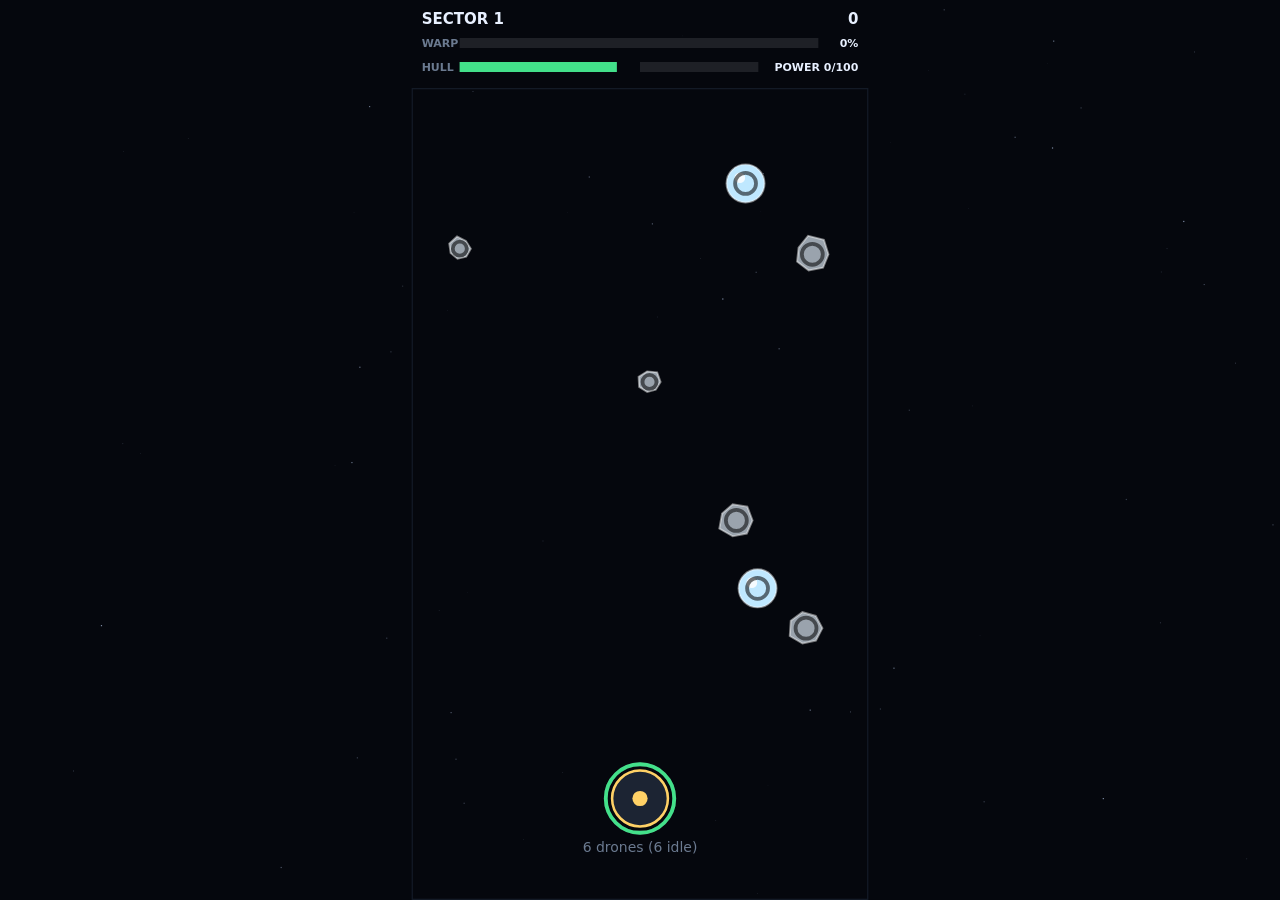
==== index.html @ bbff9fb3 "Build M1: draw, mine, drift, cut Rules and tests first (www/game.js, tests.js), then the front end (" ====
<!DOCTYPE html>
<html lang="en">
<head>
<meta charset="utf-8">
<meta name="viewport" content="width=device-width, initial-scale=1, viewport-fit=cover, user-scalable=no">
<meta name="theme-color" content="#05070d">
<title>Tether</title>
<link rel="stylesheet" href="style.css">
</head>
<body>
<canvas id="game"></canvas>
<div id="safe-probe"></div>
<script src="game.js"></script>
<script src="render.js"></script>
<script src="input.js"></script>
<script src="main.js"></script>
</body>
</html>
---- style.css ----
html, body {
  margin: 0;
  height: 100%;
  background: #05070d;
  overflow: hidden;
  overscroll-behavior: none;
}
canvas#game {
  position: fixed;
  left: 0;
  top: 0;
  display: block;
  touch-action: none;
  user-select: none;
  -webkit-user-select: none;
  -webkit-touch-callout: none;
  -webkit-tap-highlight-color: transparent;
}
/* Invisible element whose padding carries the safe-area insets for render.js. */
#safe-probe {
  position: fixed;
  left: 0;
  top: 0;
  width: 0;
  height: 0;
  visibility: hidden;
  padding: env(safe-area-inset-top) env(safe-area-inset-right) env(safe-area-inset-bottom) env(safe-area-inset-left);
}
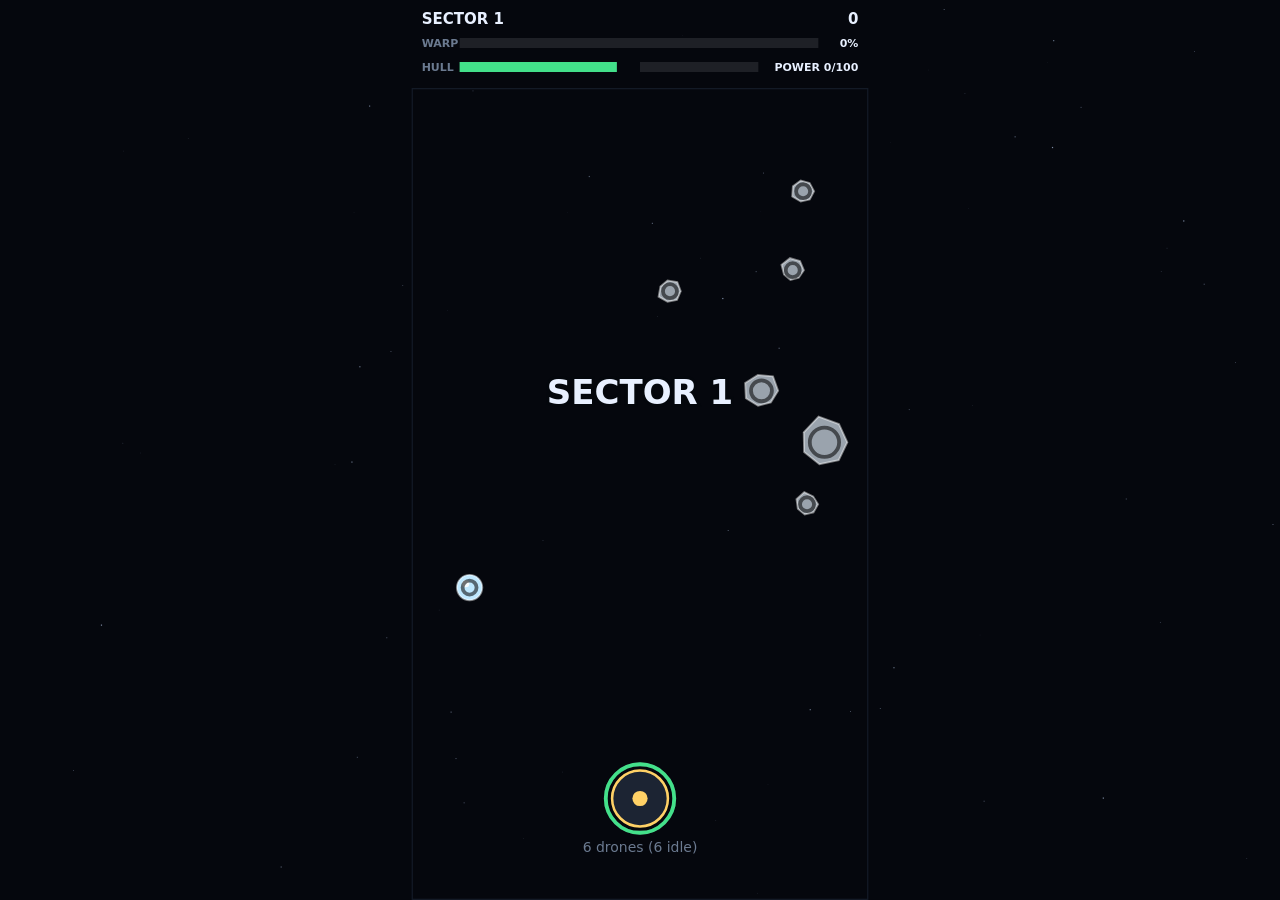
==== commit 6b8651a0: "Build M2: relays, warp and cards Rules: makeRelay, warp phase (W1), offer draw, pickCard, 8 commons " ====
--- a/index.html
+++ b/index.html
@@ -10,9 +10,19 @@
 <body>
 <canvas id="game"></canvas>
 <div id="safe-probe"></div>
+
+<section id="screen-cards" class="screen" hidden>
+  <h1 id="cards-title">Sector cleared</h1>
+  <p id="cards-sub" class="sub"></p>
+  <div id="cards-list"></div>
+  <p id="cards-hint" class="sub">Tap a card to select it</p>
+  <button id="cards-take" class="primary" type="button" disabled>Take</button>
+</section>
+
 <script src="game.js"></script>
 <script src="render.js"></script>
 <script src="input.js"></script>
+<script src="ui.js"></script>
 <script src="main.js"></script>
 </body>
 </html>
--- a/style.css
+++ b/style.css
@@ -26,3 +26,79 @@
   visibility: hidden;
   padding: env(safe-area-inset-top) env(safe-area-inset-right) env(safe-area-inset-bottom) env(safe-area-inset-left);
 }
+
+/* ---- DOM screens (card pick, pause, run over) */
+[hidden] { display: none !important; }
+body { font-family: system-ui, -apple-system, "Segoe UI", sans-serif; color: #e8f0ff; }
+.screen {
+  position: fixed;
+  inset: 0;
+  box-sizing: border-box;
+  display: flex;
+  flex-direction: column;
+  align-items: center;
+  padding: calc(env(safe-area-inset-top) + 16px) 16px calc(env(safe-area-inset-bottom) + 16px);
+  background: rgba(5, 7, 13, 0.95);
+  overflow-y: auto;
+  -webkit-user-select: none;
+  user-select: none;
+}
+.screen h1 { margin: 12px 0 4px; font-size: 22px; letter-spacing: 0.08em; text-align: center; }
+.screen .sub { margin: 4px 0 12px; font-size: 14px; color: #8fa0ba; text-align: center; }
+.screen .big { font-size: 34px; font-weight: 700; margin: 6px 0; }
+.screen .stat { font-size: 15px; color: #c3d0e6; margin: 4px 0; text-align: center; }
+.screen .spacer { flex: 1 1 auto; min-height: 12px; }
+button { font: inherit; color: inherit; }
+button.primary, button.secondary {
+  width: 100%;
+  max-width: 420px;
+  min-height: 56px;
+  margin-top: 10px;
+  border-radius: 14px;
+  font-size: 18px;
+  font-weight: 700;
+  border: 2px solid #38d6ff;
+  cursor: pointer;
+  touch-action: manipulation;
+}
+button.primary { background: #38d6ff; color: #05222c; }
+button.secondary { background: transparent; color: #e8f0ff; border-color: #3a4a63; min-height: 48px; font-size: 16px; }
+button.primary:disabled { background: #1c2a38; color: #5d6c80; border-color: #2a3a4c; cursor: default; }
+#cards-list { width: 100%; max-width: 420px; display: flex; flex-direction: column; gap: 10px; }
+button.card {
+  display: block;
+  width: 100%;
+  min-height: 112px;
+  box-sizing: border-box;
+  padding: 12px 14px;
+  text-align: left;
+  background: #0d1522;
+  border: 2px solid #2a3a4c;
+  border-radius: 14px;
+  cursor: pointer;
+  touch-action: manipulation;
+}
+button.card .row { display: flex; justify-content: space-between; align-items: baseline; gap: 8px; }
+button.card .rar { font-size: 12px; font-weight: 700; letter-spacing: 0.1em; }
+button.card .nm { font-size: 18px; font-weight: 700; }
+button.card .tx { margin-top: 8px; font-size: 14px; color: #c3d0e6; }
+button.card .own { margin-top: 6px; font-size: 12px; color: #8fa0ba; }
+button.card.common .rar { color: #9fb3c8; }
+button.card.rare .rar { color: #5db4ff; }
+button.card.epic .rar { color: #ff3fd2; }
+button.card.filler .rar { color: #43e08a; }
+button.card.selected { border-color: #38d6ff; background: #10253a; }
+button.card.locked { opacity: 0.55; }
+.hud-btn {
+  position: fixed;
+  width: 44px;
+  height: 44px;
+  padding: 0;
+  border: 2px solid #3a4a63;
+  border-radius: 12px;
+  background: rgba(13, 21, 34, 0.8);
+  font-size: 16px;
+  font-weight: 700;
+  cursor: pointer;
+  touch-action: manipulation;
+}
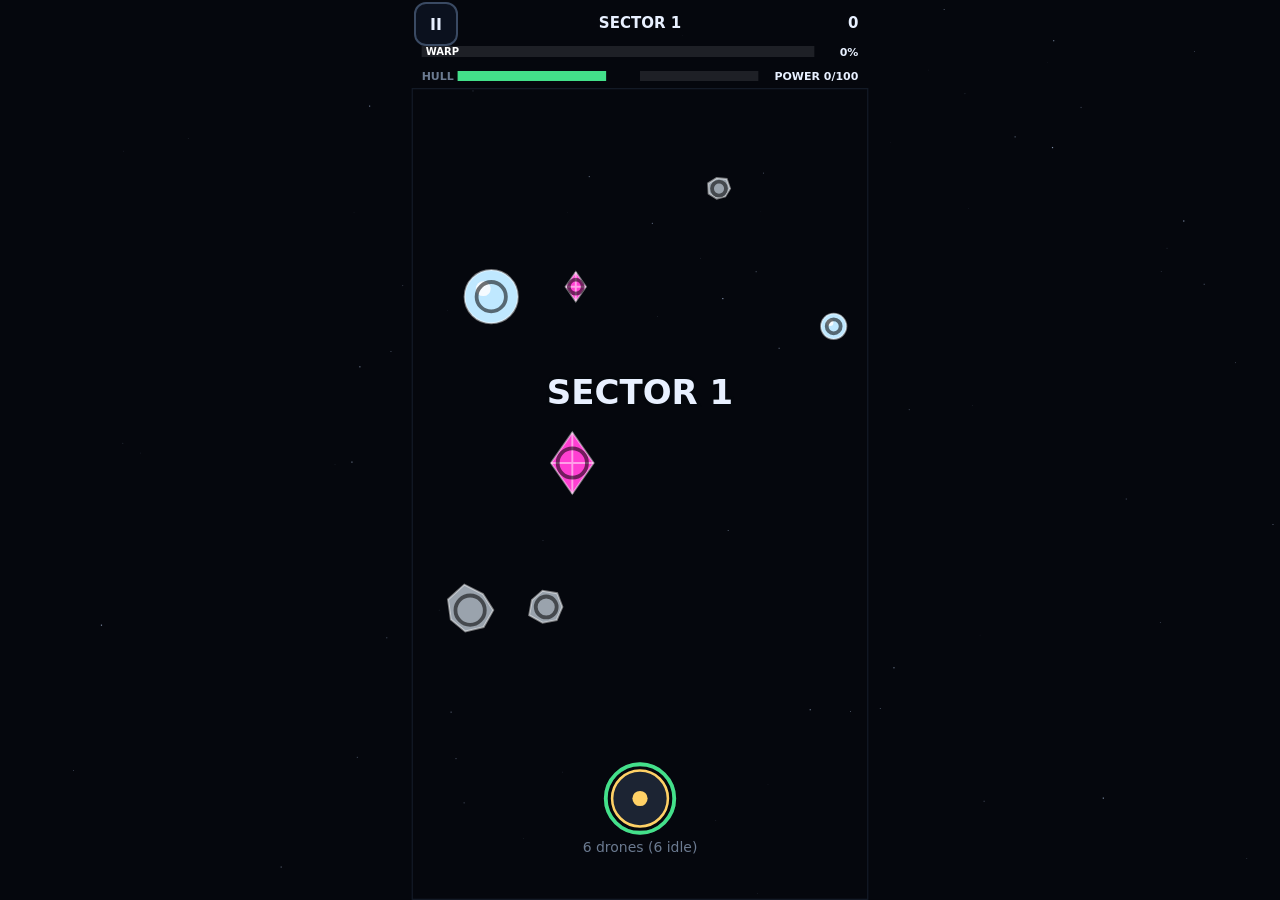
==== commit 90f6ca9a: "Build M3: flares, raiders, run over, pause Rules: flare warning and sever, raid waves, raider approa" ====
--- a/index.html
+++ b/index.html
@@ -19,6 +19,29 @@
   <button id="cards-take" class="primary" type="button" disabled>Take</button>
 </section>
 
+<button id="btn-pause" class="hud-btn" type="button" aria-label="Pause">II</button>
+
+<section id="screen-pause" class="screen" hidden>
+  <h1>PAUSED</h1>
+  <div class="spacer"></div>
+  <button id="pause-resume" class="primary" type="button">Resume</button>
+  <button id="pause-restart" class="secondary" type="button">Restart</button>
+  <button id="pause-quit" class="secondary" type="button">Quit</button>
+  <div class="spacer"></div>
+</section>
+
+<section id="screen-over" class="screen" hidden>
+  <h1 id="over-title">RUN OVER</h1>
+  <div class="spacer"></div>
+  <div class="sub">SCORE</div>
+  <div id="over-score" class="big">0</div>
+  <div id="over-sector" class="stat"></div>
+  <div id="over-delivered" class="stat"></div>
+  <div id="over-extra" class="stat"></div>
+  <div class="spacer"></div>
+  <button id="over-again" class="primary" type="button">Play again</button>
+</section>
+
 <script src="game.js"></script>
 <script src="render.js"></script>
 <script src="input.js"></script>
